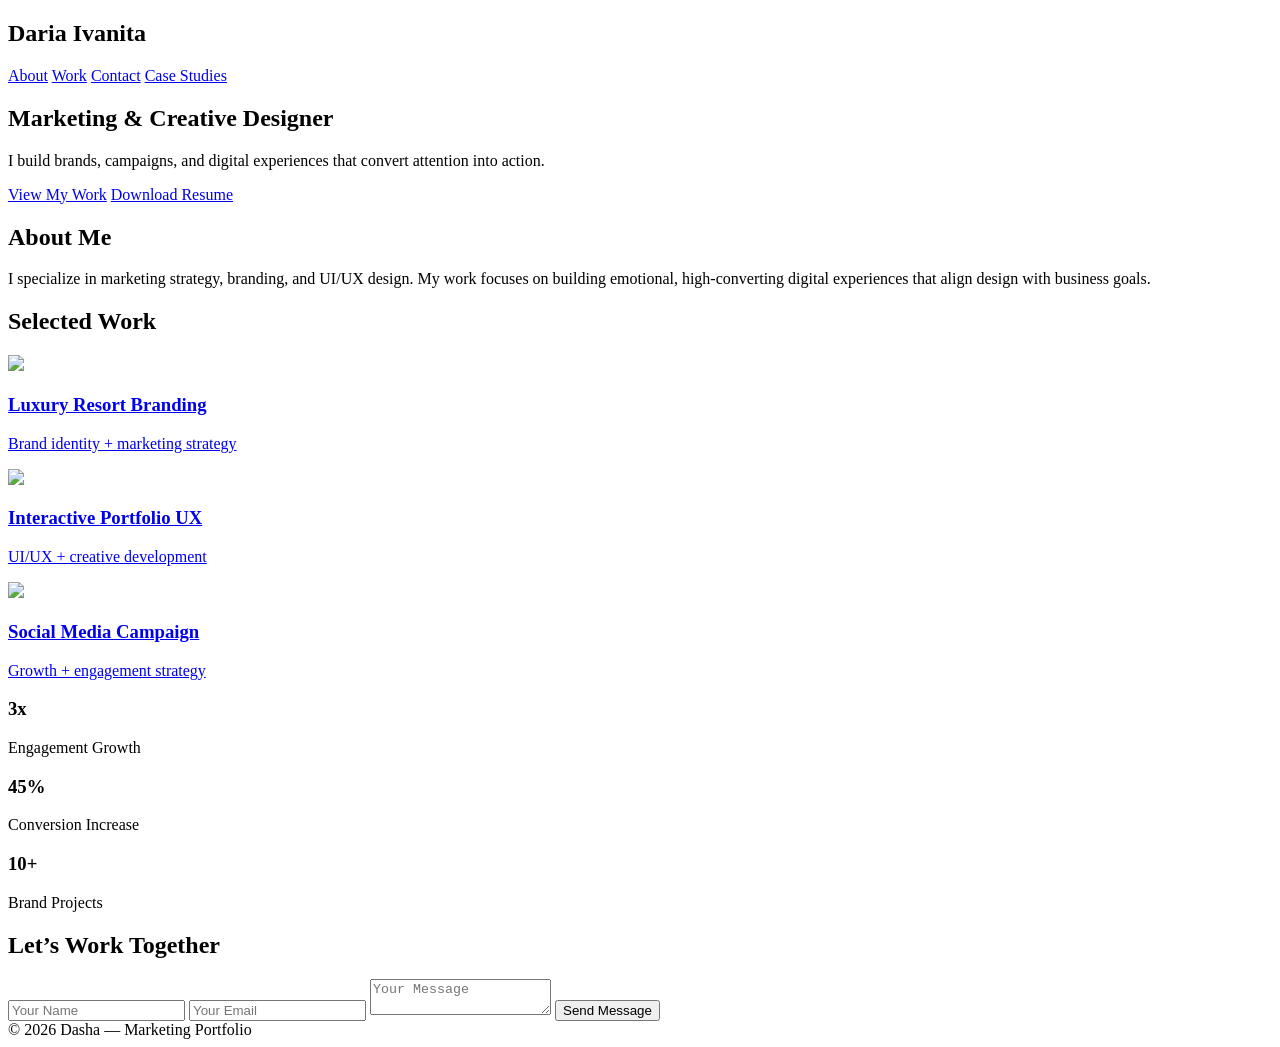
==== index.html @ 511aee43 "Create index.html" ====
<!DOCTYPE html>
<html lang="en">
<head>
<meta charset="UTF-8" />
<meta name="viewport" content="width=device-width, initial-scale=1.0"/>
<title>Dasha | Marketing Portfolio</title>

<link rel="stylesheet" href="styles.css">
</head>

<body>

<div class="cursor"></div>

<nav>
  <h1>Daria Ivanita</h1>
  <div>
    <a href="#about">About</a>
    <a href="#projects">Work</a>
    <a href="#contact">Contact</a>
    <a href="case-study.html">Case Studies</a>
  </div>
</nav>

<section class="hero">
  <div class="hero-content">
    <h1>Marketing & <span>Creative Designer</span></h1>
    <p>I build brands, campaigns, and digital experiences that convert attention into action.</p>

    <div class="hero-buttons">
      <a href="#projects" class="btn">View My Work</a>
      <a href="resume.pdf" class="btn outline">Download Resume</a>
    </div>
  </div>
</section>

<section id="about" class="section reveal">
  <h2>About Me</h2>
  <p>
    I specialize in marketing strategy, branding, and UI/UX design.
    My work focuses on building emotional, high-converting digital experiences that align design with business goals.
  </p>
</section>

<section id="projects" class="section reveal">
  <h2>Selected Work</h2>

  <div class="grid">

    <a class="card" href="case-study.html">
      <img src="https://images.unsplash.com/photo-1521737604893-d14cc237f11d">
      <h3>Luxury Resort Branding</h3>
      <p>Brand identity + marketing strategy</p>
    </a>

    <a class="card" href="case-study.html">
      <img src="https://images.unsplash.com/photo-1559028012-481c04fa702d">
      <h3>Interactive Portfolio UX</h3>
      <p>UI/UX + creative development</p>
    </a>

    <a class="card" href="case-study.html">
      <img src="https://images.unsplash.com/photo-1557838923-2985c318be48">
      <h3>Social Media Campaign</h3>
      <p>Growth + engagement strategy</p>
    </a>

  </div>
</section>

<section class="stats reveal">
  <div>
    <h3>3x</h3>
    <p>Engagement Growth</p>
  </div>
  <div>
    <h3>45%</h3>
    <p>Conversion Increase</p>
  </div>
  <div>
    <h3>10+</h3>
    <p>Brand Projects</p>
  </div>
</section>

<section id="contact" class="section reveal">
  <h2>Let’s Work Together</h2>

  <form>
    <input placeholder="Your Name">
    <input placeholder="Your Email">
    <textarea placeholder="Your Message"></textarea>
    <button class="btn">Send Message</button>
  </form>
</section>

<footer>
  © 2026 Dasha — Marketing Portfolio
</footer>

<script src="script.js"></script>
</body>
</html>
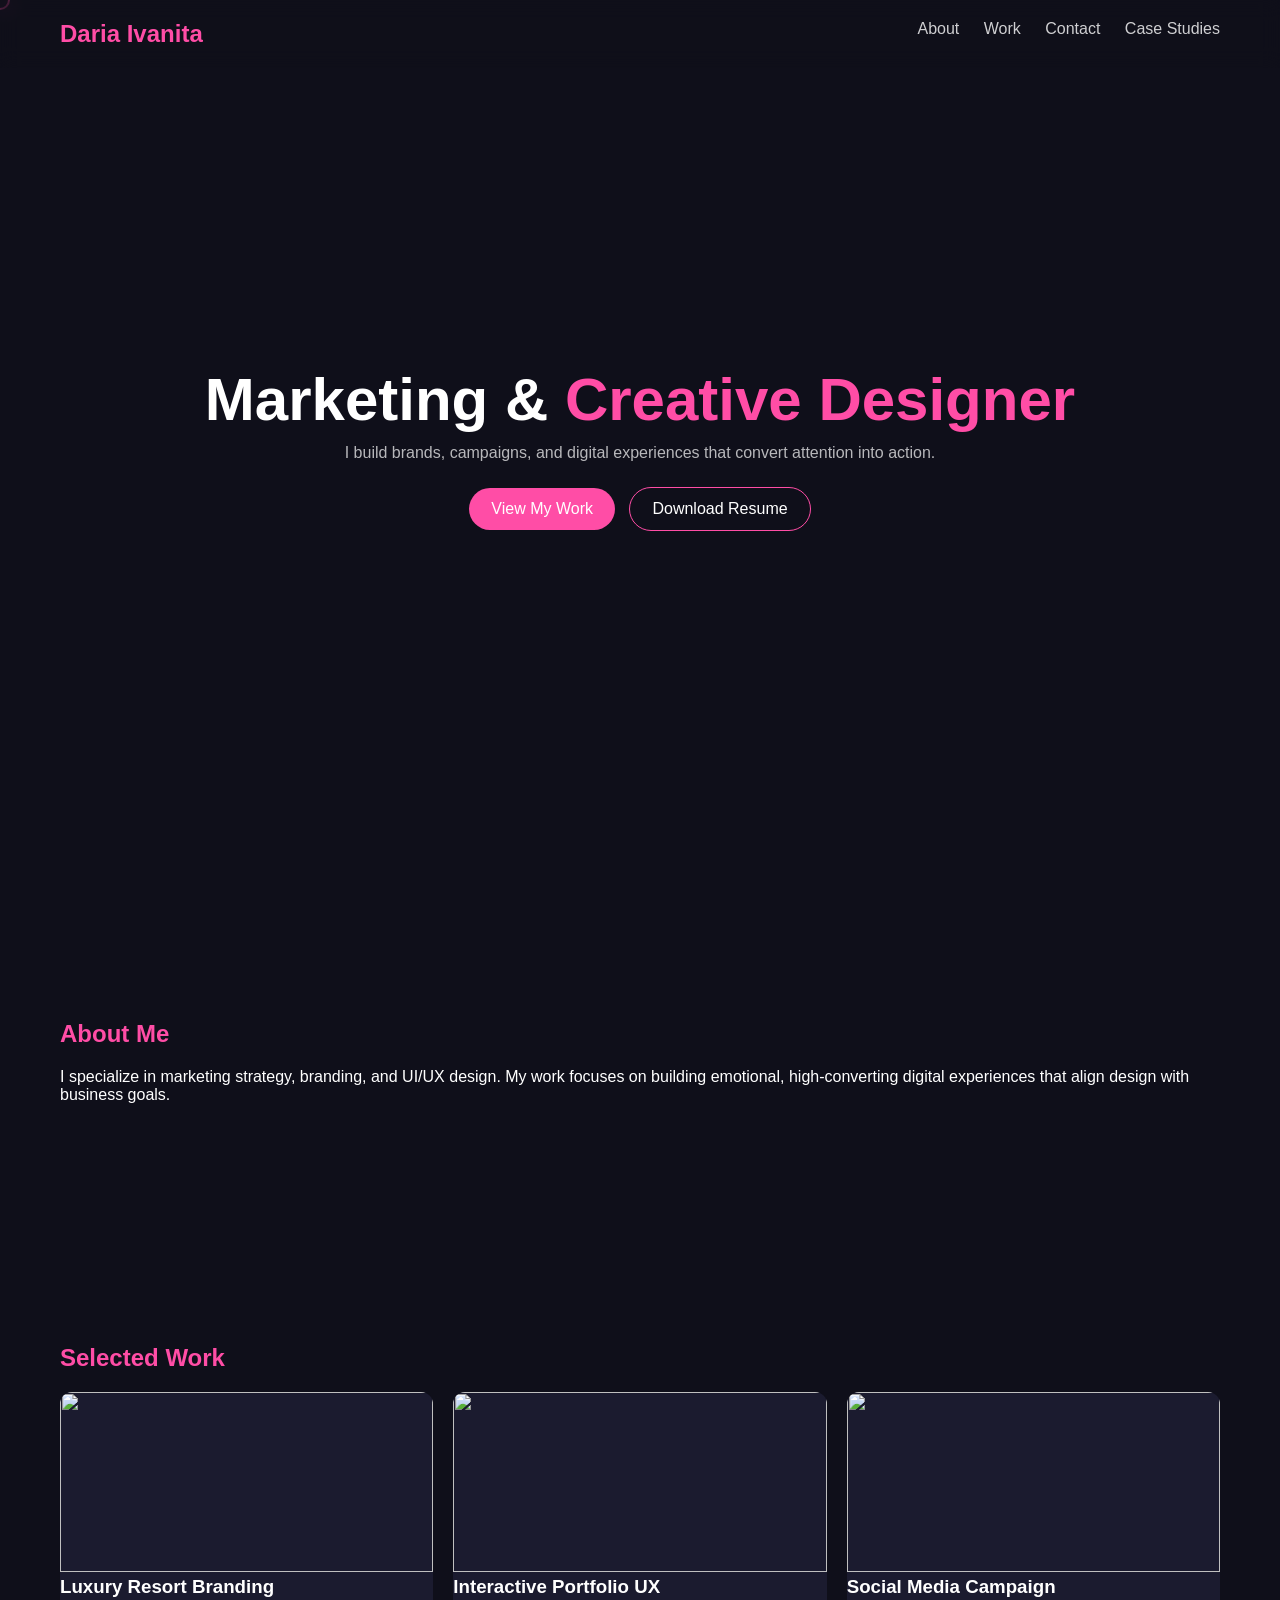
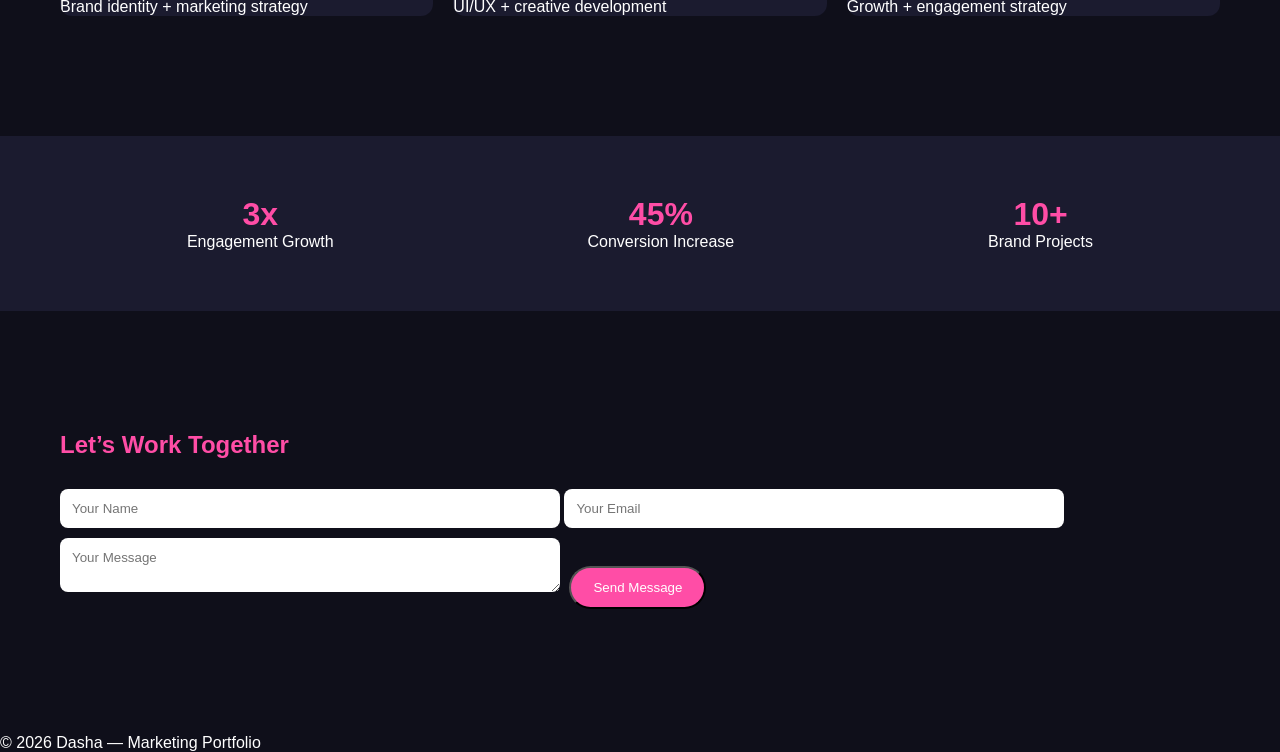
==== commit e5104bca: "Update index.html" ====
--- a/index.html
+++ b/index.html
@@ -98,6 +98,6 @@
   © 2026 Dasha — Marketing Portfolio
 </footer>
 
-<script src="script.js"></script>
+<script src="SCRIPT.JS"></script>
 </body>
 </html>
--- a/styles.css
+++ b/styles.css
@@ -0,0 +1,157 @@
+* {
+  margin:0;
+  padding:0;
+  box-sizing:border-box;
+  font-family:Arial, sans-serif;
+}
+
+body {
+  background:#0f0f1a;
+  color:white;
+  overflow-x:hidden;
+}
+
+/* NAV */
+nav {
+  display:flex;
+  justify-content:space-between;
+  padding:20px 60px;
+  position:fixed;
+  width:100%;
+  background:rgba(15,15,26,0.6);
+  backdrop-filter:blur(10px);
+  z-index:1000;
+}
+
+nav h1 { color:#ff4da6; }
+
+nav a {
+  color:white;
+  margin-left:20px;
+  text-decoration:none;
+  opacity:0.8;
+}
+
+nav a:hover { color:#ff4da6; }
+
+/* HERO */
+.hero {
+  height:100vh;
+  display:flex;
+  justify-content:center;
+  align-items:center;
+  text-align:center;
+}
+
+.hero h1 {
+  font-size:60px;
+}
+
+.hero span { color:#ff4da6; }
+
+.hero p {
+  opacity:0.7;
+  margin-top:10px;
+}
+
+.hero-buttons {
+  margin-top:20px;
+}
+
+.btn {
+  background:#ff4da6;
+  padding:12px 22px;
+  border-radius:30px;
+  color:white;
+  text-decoration:none;
+  margin:5px;
+  display:inline-block;
+}
+
+.btn.outline {
+  background:transparent;
+  border:1px solid #ff4da6;
+}
+
+/* SECTIONS */
+.section {
+  padding:120px 60px;
+}
+
+h2 {
+  color:#ff4da6;
+  margin-bottom:20px;
+}
+
+/* GRID */
+.grid {
+  display:grid;
+  grid-template-columns:repeat(auto-fit,minmax(250px,1fr));
+  gap:20px;
+}
+
+.card {
+  background:#1b1b2f;
+  border-radius:12px;
+  overflow:hidden;
+  text-decoration:none;
+  color:white;
+  transition:0.3s;
+}
+
+.card:hover {
+  transform:translateY(-8px);
+}
+
+.card img {
+  width:100%;
+  height:180px;
+  object-fit:cover;
+}
+
+/* STATS */
+.stats {
+  display:flex;
+  justify-content:space-around;
+  text-align:center;
+  background:#1b1b2f;
+  padding:60px;
+}
+
+.stats h3 {
+  color:#ff4da6;
+  font-size:32px;
+}
+
+/* FORM */
+input, textarea {
+  width:100%;
+  max-width:500px;
+  padding:12px;
+  margin-top:10px;
+  border-radius:8px;
+  border:none;
+}
+
+/* REVEAL */
+.reveal {
+  opacity:0;
+  transform:translateY(30px);
+  transition:1s;
+}
+
+.reveal.active {
+  opacity:1;
+  transform:translateY(0);
+}
+
+/* CURSOR */
+.cursor {
+  width:20px;
+  height:20px;
+  border:2px solid #ff4da6;
+  border-radius:50%;
+  position:fixed;
+  pointer-events:none;
+  transform:translate(-50%,-50%);
+}
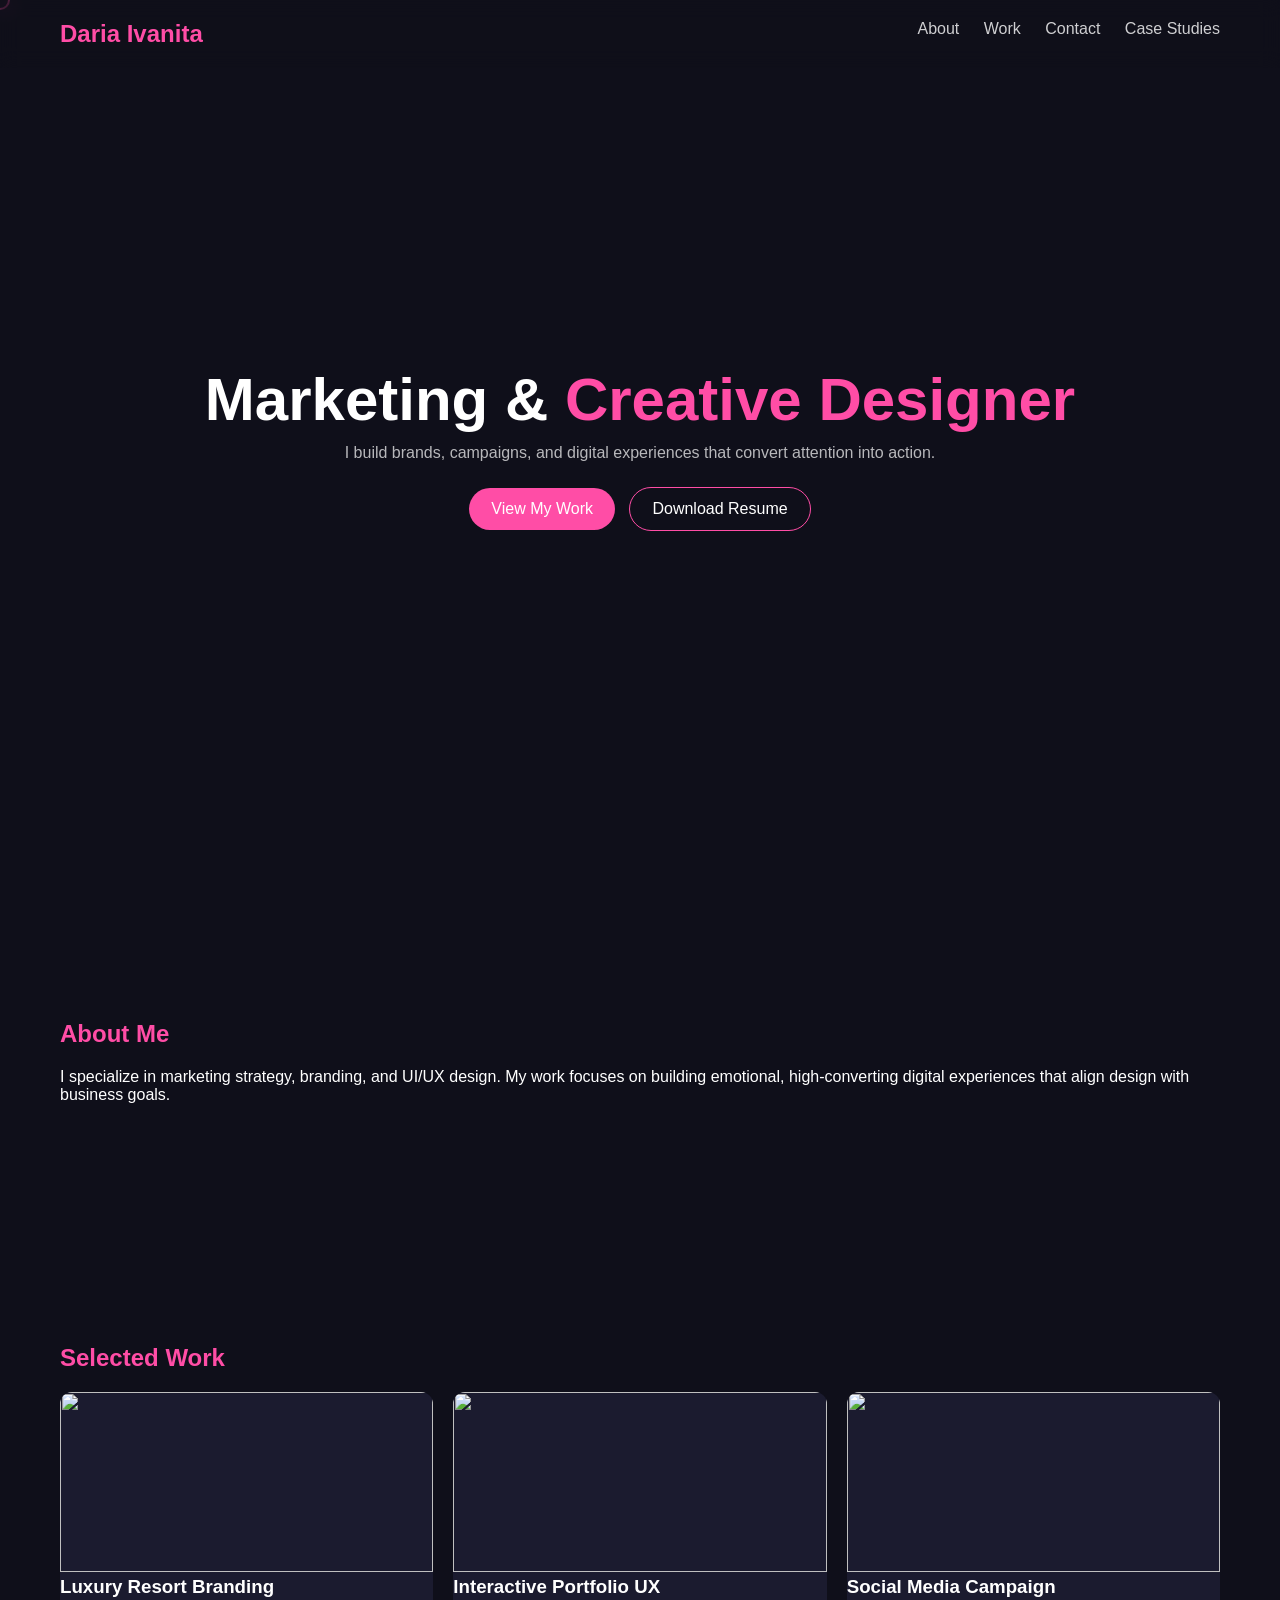
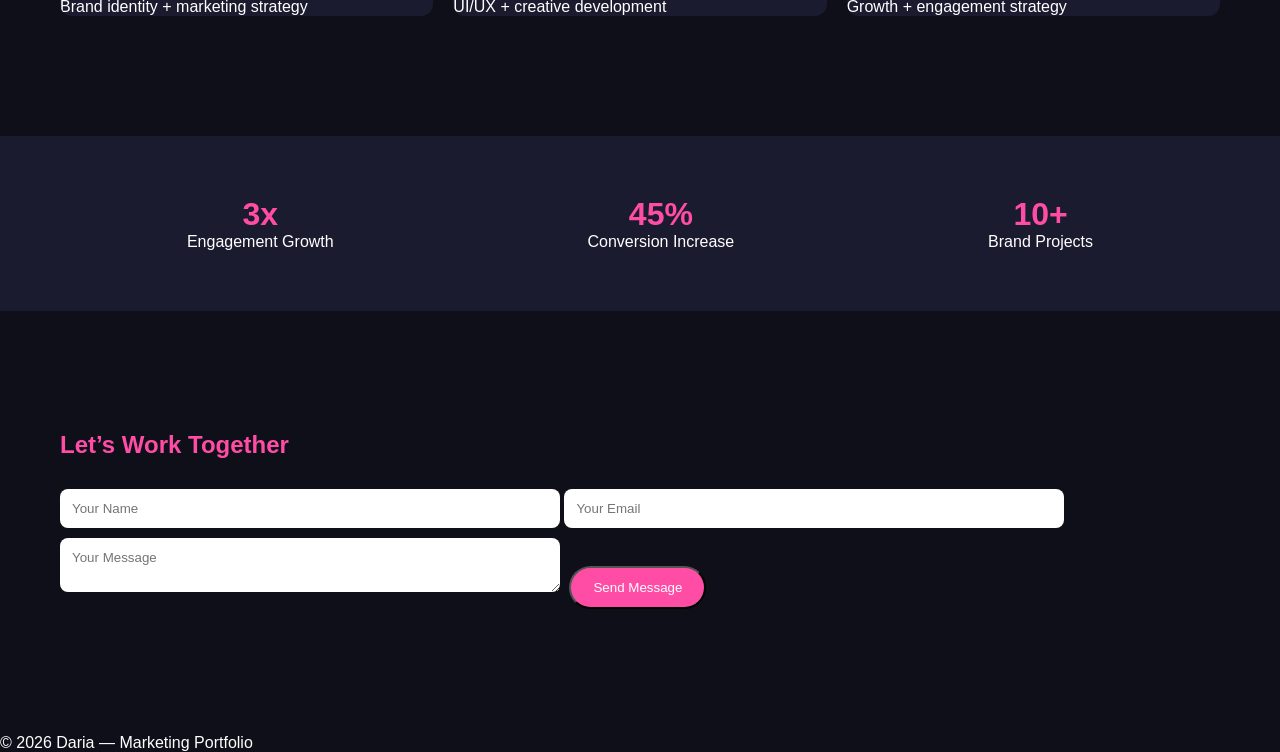
==== commit f47dd22d: "Update index.html" ====
--- a/index.html
+++ b/index.html
@@ -3,7 +3,7 @@
 <head>
 <meta charset="UTF-8" />
 <meta name="viewport" content="width=device-width, initial-scale=1.0"/>
-<title>Dasha | Marketing Portfolio</title>
+<title>Daria | Marketing Portfolio</title>
 
 <link rel="stylesheet" href="styles.css">
 </head>
@@ -29,7 +29,7 @@
 
     <div class="hero-buttons">
       <a href="#projects" class="btn">View My Work</a>
-      <a href="resume.pdf" class="btn outline">Download Resume</a>
+      <a href="Marketing Resume.pdf" class="btn outline">Download Resume</a>
     </div>
   </div>
 </section>
@@ -95,7 +95,7 @@
 </section>
 
 <footer>
-  © 2026 Dasha — Marketing Portfolio
+  © 2026 Daria — Marketing Portfolio
 </footer>
 
 <script src="SCRIPT.JS"></script>
